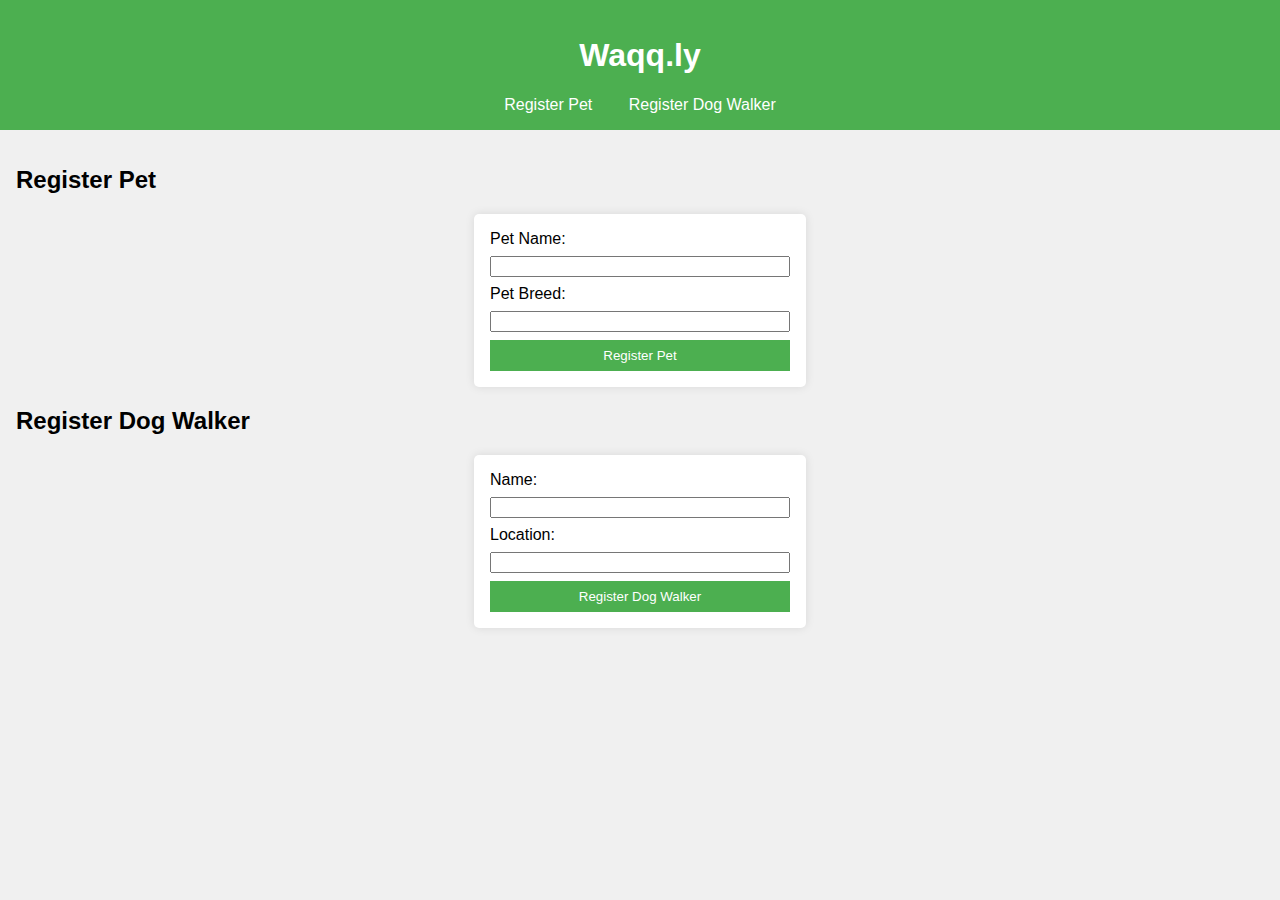
==== views/index.html @ 412206e3 "dogs" ====
<!DOCTYPE html>
<html lang="en">
<head>
    <meta charset="UTF-8">
    <meta name="viewport" content="width=device-width, initial-scale=1.0">
    <title>Waqq.ly - Find Dog Walkers</title>
    <link rel="stylesheet" href="styles/main.css">
</head>
<body>
    <header>
        <h1>Waqq.ly</h1>
        <nav>
            <a href="#register-pet">Register Pet</a>
            <a href="#register-dog-walker">Register Dog Walker</a>
        </nav>
    </header>
    <main>
        <section id="register-pet">
            <h2>Register Pet</h2>
            <form id="pet-form">
                <label for="pet-name">Pet Name:</label>
                <input type="text" id="pet-name" name="pet-name" required>
                <label for="pet-breed">Pet Breed:</label>
                <input type="text" id="pet-breed" name="pet-breed" required>
                <button type="submit">Register Pet</button>
            </form>
        </section>
        <section id="register-dog-walker">
            <h2>Register Dog Walker</h2>
            <form id="walker-form">
                <label for="walker-name">Name:</label>
                <input type="text" id="walker-name" name="walker-name" required>
                <label for="walker-location">Location:</label>
                <input type="text" id="walker-location" name="walker-location" required>
                <button type="submit">Register Dog Walker</button>
            </form>
        </section>
    </main>
    <script src="scripts/main.js"></script>
</body>
</html>
---- views/styles/main.css ----
body {
    font-family: Arial, sans-serif;
    margin: 0;
    padding: 0;
    background-color: #f0f0f0;
}

header {
    background-color: #4CAF50;
    color: white;
    padding: 1rem;
    text-align: center;
}

nav a {
    margin: 0 1rem;
    color: white;
    text-decoration: none;
}

main {
    padding: 1rem;
}

form {
    display: flex;
    flex-direction: column;
    max-width: 300px;
    margin: 1rem auto;
    padding: 1rem;
    background: white;
    border-radius: 5px;
    box-shadow: 0 0 10px rgba(0, 0, 0, 0.1);
}

label, input {
    margin-bottom: 0.5rem;
}

button {
    background-color: #4CAF50;
    color: white;
    border: none;
    padding: 0.5rem;
    cursor: pointer;
}
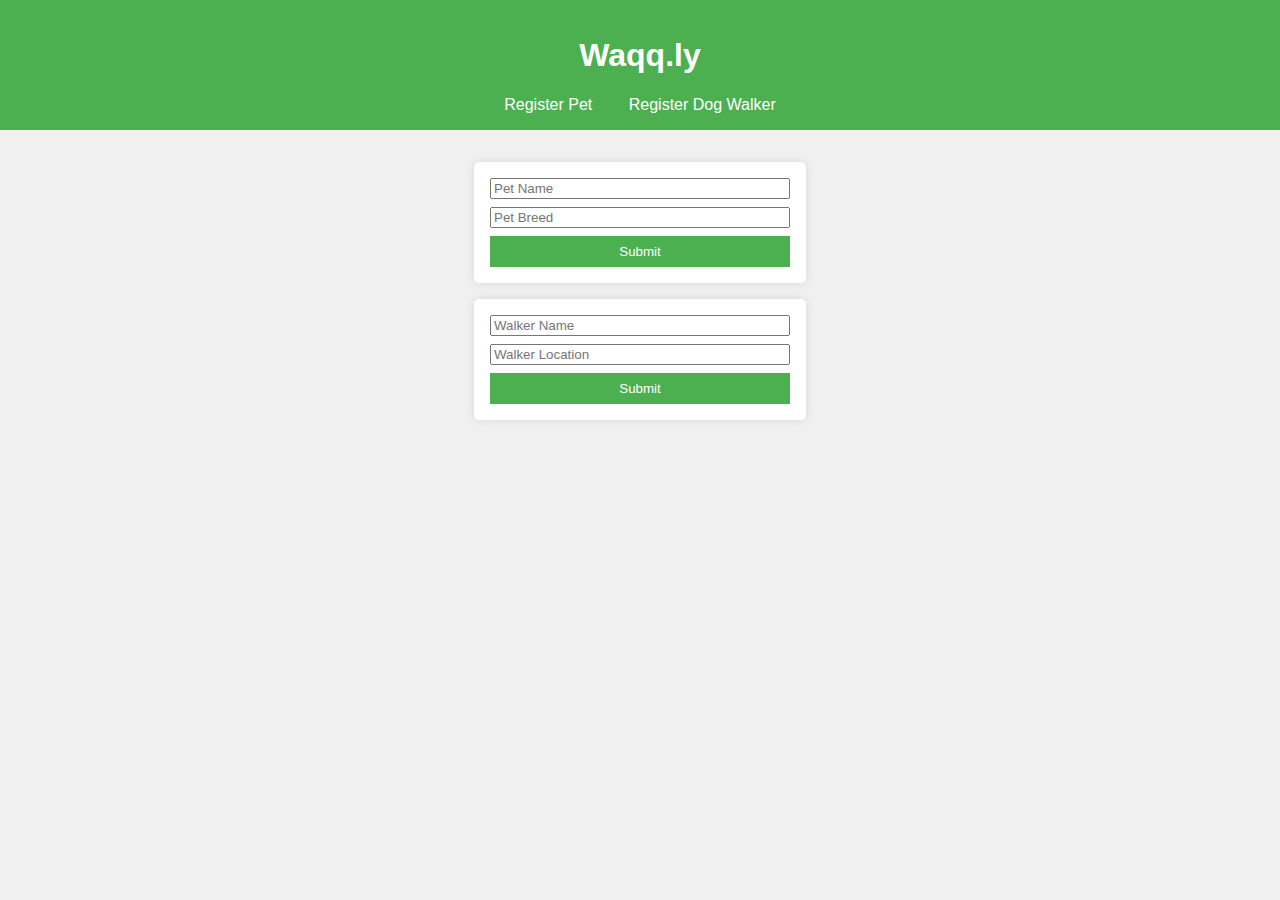
==== commit 819dc2b9: "database" ====
--- a/views/index.html
+++ b/views/index.html
@@ -16,24 +16,21 @@
     </header>
     <main>
         <section id="register-pet">
-            <h2>Register Pet</h2>
-            <form id="pet-form">
-                <label for="pet-name">Pet Name:</label>
-                <input type="text" id="pet-name" name="pet-name" required>
-                <label for="pet-breed">Pet Breed:</label>
-                <input type="text" id="pet-breed" name="pet-breed" required>
-                <button type="submit">Register Pet</button>
-            </form>
-        </section>
-        <section id="register-dog-walker">
-            <h2>Register Dog Walker</h2>
-            <form id="walker-form">
-                <label for="walker-name">Name:</label>
-                <input type="text" id="walker-name" name="walker-name" required>
-                <label for="walker-location">Location:</label>
-                <input type="text" id="walker-location" name="walker-location" required>
-                <button type="submit">Register Dog Walker</button>
-            </form>
+<!-- index.html -->
+<form id="pet-form">
+    <input type="text" id="pet-name" placeholder="Pet Name">
+    <input type="text" id="pet-breed" placeholder="Pet Breed">
+    <button type="submit">Submit</button>
+</form>
+
+<form id="walker-form">
+    <input type="text" id="walker-name" placeholder="Walker Name">
+    <input type="text" id="walker-location" placeholder="Walker Location">
+    <button type="submit">Submit</button>
+</form>
+
+<script src="main.js"></script>
+
         </section>
     </main>
     <script src="scripts/main.js"></script>
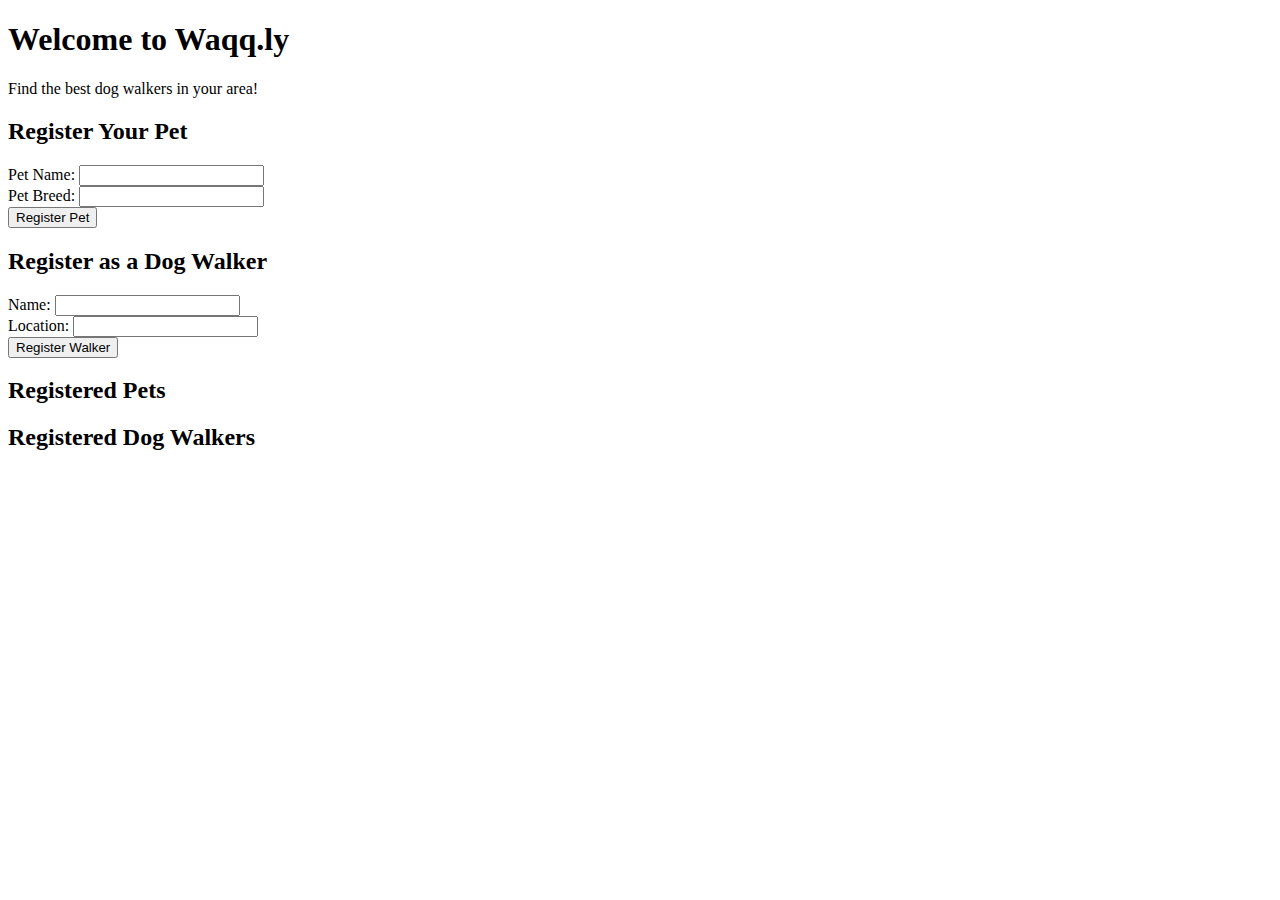
==== commit a425c0aa: "index" ====
--- a/views/index.html
+++ b/views/index.html
@@ -3,36 +3,55 @@
 <head>
     <meta charset="UTF-8">
     <meta name="viewport" content="width=device-width, initial-scale=1.0">
-    <title>Waqq.ly - Find Dog Walkers</title>
-    <link rel="stylesheet" href="styles/main.css">
+    <title>Waqq.ly Dog Walkers</title>
+    <link rel="stylesheet" href="main.css">
 </head>
 <body>
     <header>
-        <h1>Waqq.ly</h1>
-        <nav>
-            <a href="#register-pet">Register Pet</a>
-            <a href="#register-dog-walker">Register Dog Walker</a>
-        </nav>
+        <h1>Welcome to Waqq.ly</h1>
+        <p>Find the best dog walkers in your area!</p>
     </header>
-    <main>
-        <section id="register-pet">
-<!-- index.html -->
-<form id="pet-form">
-    <input type="text" id="pet-name" placeholder="Pet Name">
-    <input type="text" id="pet-breed" placeholder="Pet Breed">
-    <button type="submit">Submit</button>
-</form>
 
-<form id="walker-form">
-    <input type="text" id="walker-name" placeholder="Walker Name">
-    <input type="text" id="walker-location" placeholder="Walker Location">
-    <button type="submit">Submit</button>
-</form>
+    <section>
+        <h2>Register Your Pet</h2>
+        <form id="pet-form">
+            <label for="pet-name">Pet Name:</label>
+            <input type="text" id="pet-name" name="pet-name" required>
+            <br>
+            <label for="pet-breed">Pet Breed:</label>
+            <input type="text" id="pet-breed" name="pet-breed" required>
+            <br>
+            <button type="submit">Register Pet</button>
+        </form>
+    </section>
 
-<script src="main.js"></script>
+    <section>
+        <h2>Register as a Dog Walker</h2>
+        <form id="walker-form">
+            <label for="walker-name">Name:</label>
+            <input type="text" id="walker-name" name="walker-name" required>
+            <br>
+            <label for="walker-location">Location:</label>
+            <input type="text" id="walker-location" name="walker-location" required>
+            <br>
+            <button type="submit">Register Walker</button>
+        </form>
+    </section>
 
-        </section>
-    </main>
-    <script src="scripts/main.js"></script>
+    <section>
+        <h2>Registered Pets</h2>
+        <div id="pets-list">
+            <!-- Pets will be displayed here -->
+        </div>
+    </section>
+
+    <section>
+        <h2>Registered Dog Walkers</h2>
+        <div id="walkers-list">
+            <!-- Dog walkers will be displayed here -->
+        </div>
+    </section>
+
+    <script src="main.js"></script>
 </body>
 </html>
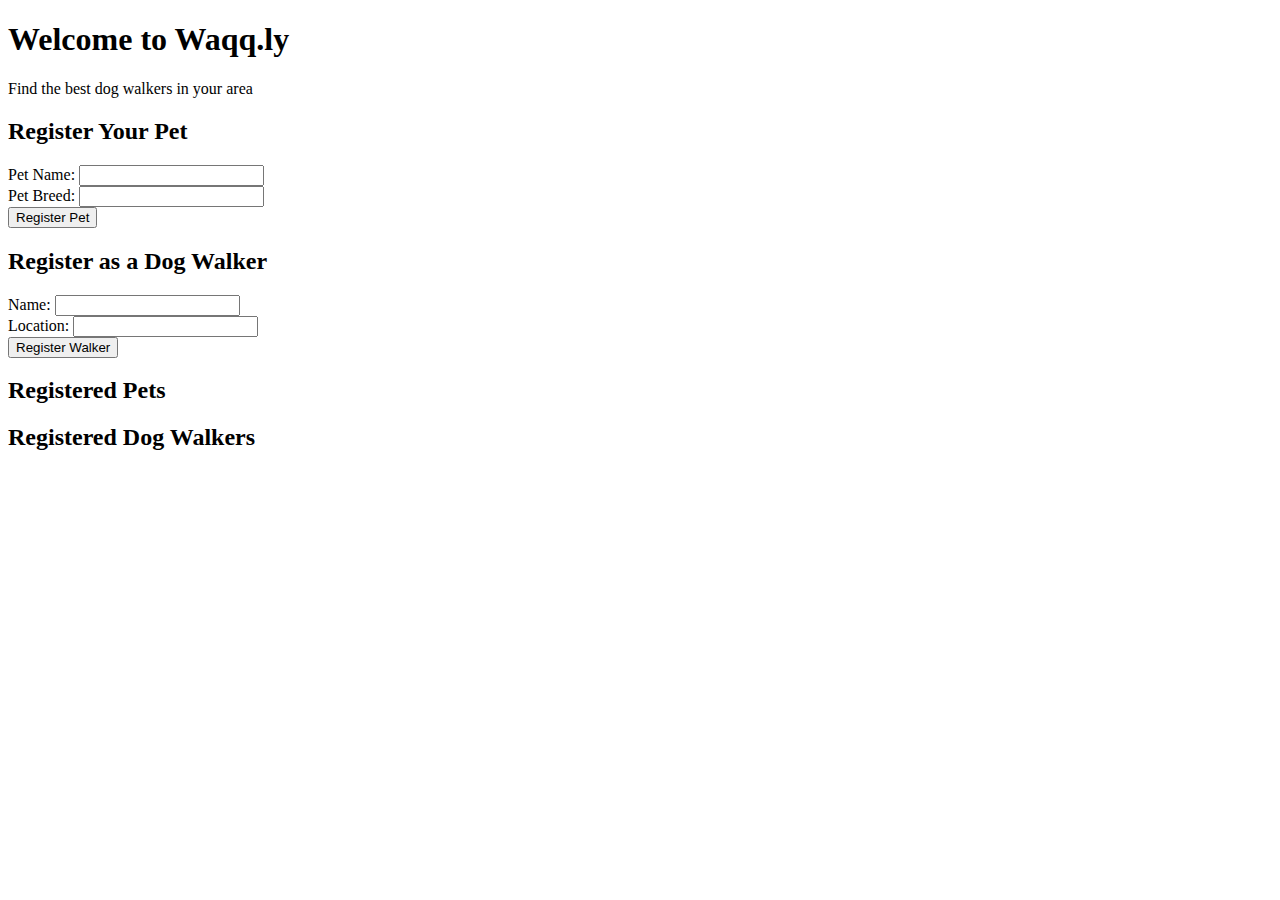
==== commit 0ee34dc7: "index" ====
--- a/views/index.html
+++ b/views/index.html
@@ -7,50 +7,58 @@
     <link rel="stylesheet" href="main.css">
 </head>
 <body>
-    <header>
-        <h1>Welcome to Waqq.ly</h1>
-        <p>Find the best dog walkers in your area!</p>
+    <header id="main-header">
+        <div class="container">
+            <h1>Welcome to Waqq.ly</h1>
+            <p>Find the best dog walkers in your area</p>
+        </div>
     </header>
 
-    <section>
-        <h2>Register Your Pet</h2>
-        <form id="pet-form">
-            <label for="pet-name">Pet Name:</label>
-            <input type="text" id="pet-name" name="pet-name" required>
-            <br>
-            <label for="pet-breed">Pet Breed:</label>
-            <input type="text" id="pet-breed" name="pet-breed" required>
-            <br>
-            <button type="submit">Register Pet</button>
-        </form>
-    </section>
+    <div class="container">
+        <section>
+            <h2>Register Your Pet</h2>
+            <form id="pet-form">
+                <div>
+                    <label for="pet-name">Pet Name:</label>
+                    <input type="text" id="pet-name" name="pet-name" required>
+                </div>
+                <div>
+                    <label for="pet-breed">Pet Breed:</label>
+                    <input type="text" id="pet-breed" name="pet-breed" required>
+                </div>
+                <button type="submit">Register Pet</button>
+            </form>
+        </section>
 
-    <section>
-        <h2>Register as a Dog Walker</h2>
-        <form id="walker-form">
-            <label for="walker-name">Name:</label>
-            <input type="text" id="walker-name" name="walker-name" required>
-            <br>
-            <label for="walker-location">Location:</label>
-            <input type="text" id="walker-location" name="walker-location" required>
-            <br>
-            <button type="submit">Register Walker</button>
-        </form>
-    </section>
+        <section>
+            <h2>Register as a Dog Walker</h2>
+            <form id="walker-form">
+                <div>
+                    <label for="walker-name">Name:</label>
+                    <input type="text" id="walker-name" name="walker-name" required>
+                </div>
+                <div>
+                    <label for="walker-location">Location:</label>
+                    <input type="text" id="walker-location" name="walker-location" required>
+                </div>
+                <button type="submit">Register Walker</button>
+            </form>
+        </section>
 
-    <section>
-        <h2>Registered Pets</h2>
-        <div id="pets-list">
-            <!-- Pets will be displayed here -->
-        </div>
-    </section>
+        <section id="pet-results">
+            <h2>Registered Pets</h2>
+            <ul id="pets-list">
+                <!-- Pets will be displayed here -->
+            </ul>
+        </section>
 
-    <section>
-        <h2>Registered Dog Walkers</h2>
-        <div id="walkers-list">
-            <!-- Dog walkers will be displayed here -->
-        </div>
-    </section>
+        <section id="walker-results">
+            <h2>Registered Dog Walkers</h2>
+            <ul id="walkers-list">
+                <!-- Dog walkers will be displayed here -->
+            </ul>
+        </section>
+    </div>
 
     <script src="main.js"></script>
 </body>
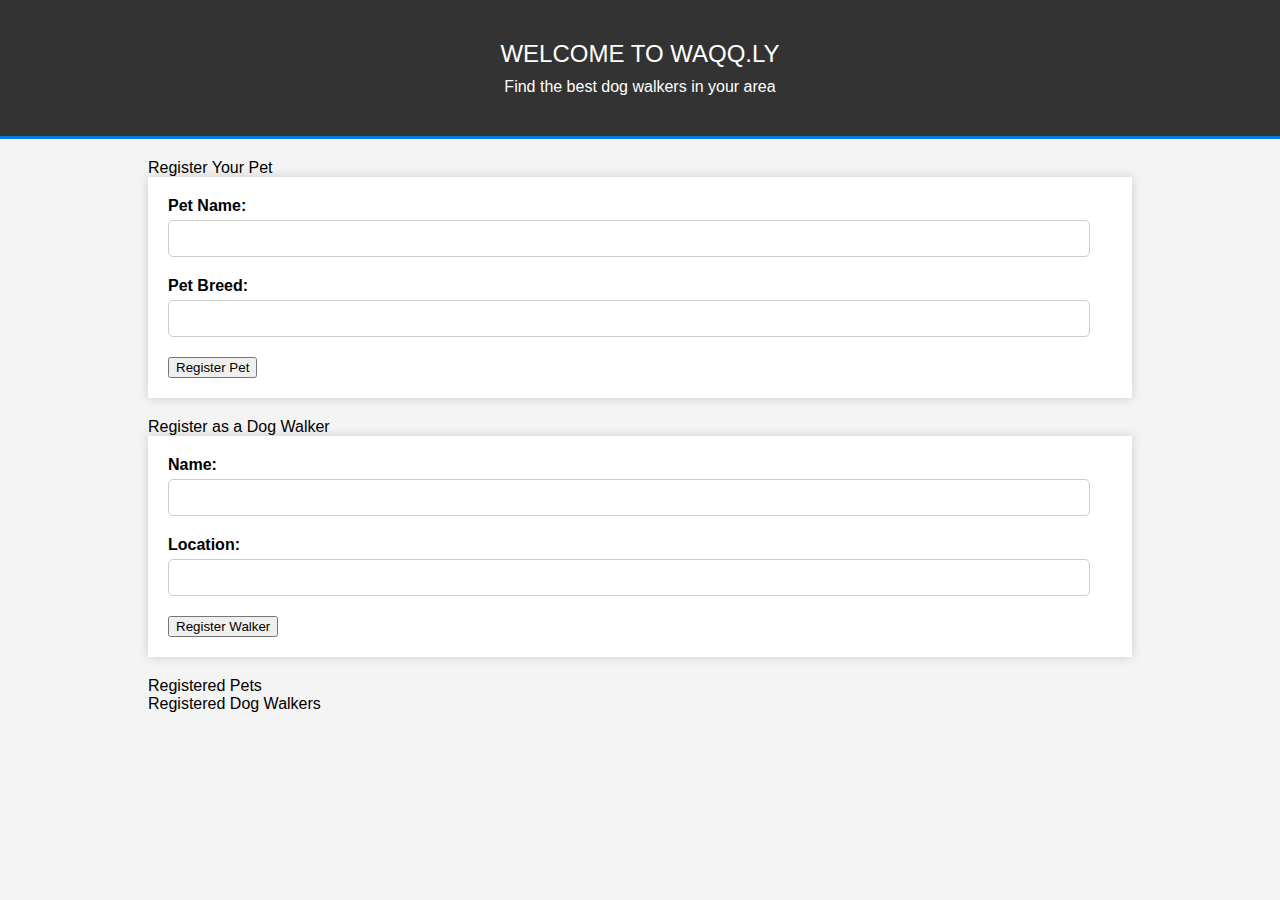
==== commit 81e32788: "css" ====
--- a/views/index.html
+++ b/views/index.html
@@ -4,7 +4,7 @@
     <meta charset="UTF-8">
     <meta name="viewport" content="width=device-width, initial-scale=1.0">
     <title>Waqq.ly Dog Walkers</title>
-    <link rel="stylesheet" href="main.css">
+    <link rel="stylesheet" href="styles/main.css">
 </head>
 <body>
     <header id="main-header">
--- a/views/styles/main.css
+++ b/views/styles/main.css
@@ -0,0 +1,116 @@
+/* Reset default browser styles */
+html, body, div, span, applet, object, iframe,
+h1, h2, h3, h4, h5, h6, p, blockquote, pre,
+a, abbr, acronym, address, big, cite, code,
+del, dfn, em, img, ins, kbd, q, s, samp,
+small, strike, strong, sub, sup, tt, var,
+b, u, i, center,
+dl, dt, dd, ol, ul, li,
+fieldset, form, label, legend,
+table, caption, tbody, tfoot, thead, tr, th, td,
+article, aside, canvas, details, embed, 
+figure, figcaption, footer, header, hgroup, 
+menu, nav, output, ruby, section, summary,
+time, mark, audio, video {
+    margin: 0;
+    padding: 0;
+    border: 0;
+    font-size: 100%;
+    font: inherit;
+    vertical-align: baseline;
+}
+
+/* Box sizing border-box for easier layout */
+* {
+    box-sizing: border-box;
+}
+
+/* Default font and background */
+body {
+    font-family: Arial, sans-serif;
+    background-color: #f4f4f4;
+}
+
+/* Container for layout */
+.container {
+    width: 80%;
+    margin: auto;
+    padding: 20px;
+}
+
+/* Header styles */
+#main-header {
+    background-color: #333;
+    color: #fff;
+    padding: 20px;
+    text-align: center;
+    border-bottom: #0779e4 3px solid;
+}
+
+#main-header h1 {
+    font-size: 24px;
+    text-transform: uppercase;
+    margin-bottom: 10px;
+}
+
+/* Form styles */
+form {
+    background: #fff;
+    padding: 20px;
+    margin-bottom: 20px;
+    box-shadow: 0 0 10px 0 #ccc;
+}
+
+form div {
+    margin-bottom: 20px;
+}
+
+form div label {
+    display: block;
+    margin-bottom: 5px;
+    font-weight: bold;
+}
+
+form div input[type="text"] {
+    width: calc(100% - 22px); /* Adjust for padding */
+    padding: 10px;
+    border: 1px solid #ccc;
+    border-radius: 5px;
+}
+
+form div button[type="submit"] {
+    background: #0779e4;
+    color: #fff;
+    padding: 10px 20px;
+    border: 0;
+    border-radius: 5px;
+    cursor: pointer;
+    font-size: 16px;
+}
+
+form div button[type="submit"]:hover {
+    background: #055ab7;
+}
+
+/* Results section styles */
+#results {
+    background: #fff;
+    padding: 20px;
+    margin-bottom: 20px;
+    box-shadow: 0 0 10px 0 #ccc;
+}
+
+#results h2 {
+    margin-top: 0;
+    margin-bottom: 10px;
+}
+
+#results ul {
+    list-style: none;
+    padding: 0;
+}
+
+#results ul li {
+    padding: 10px;
+    border-bottom: 1px #ccc solid;
+}
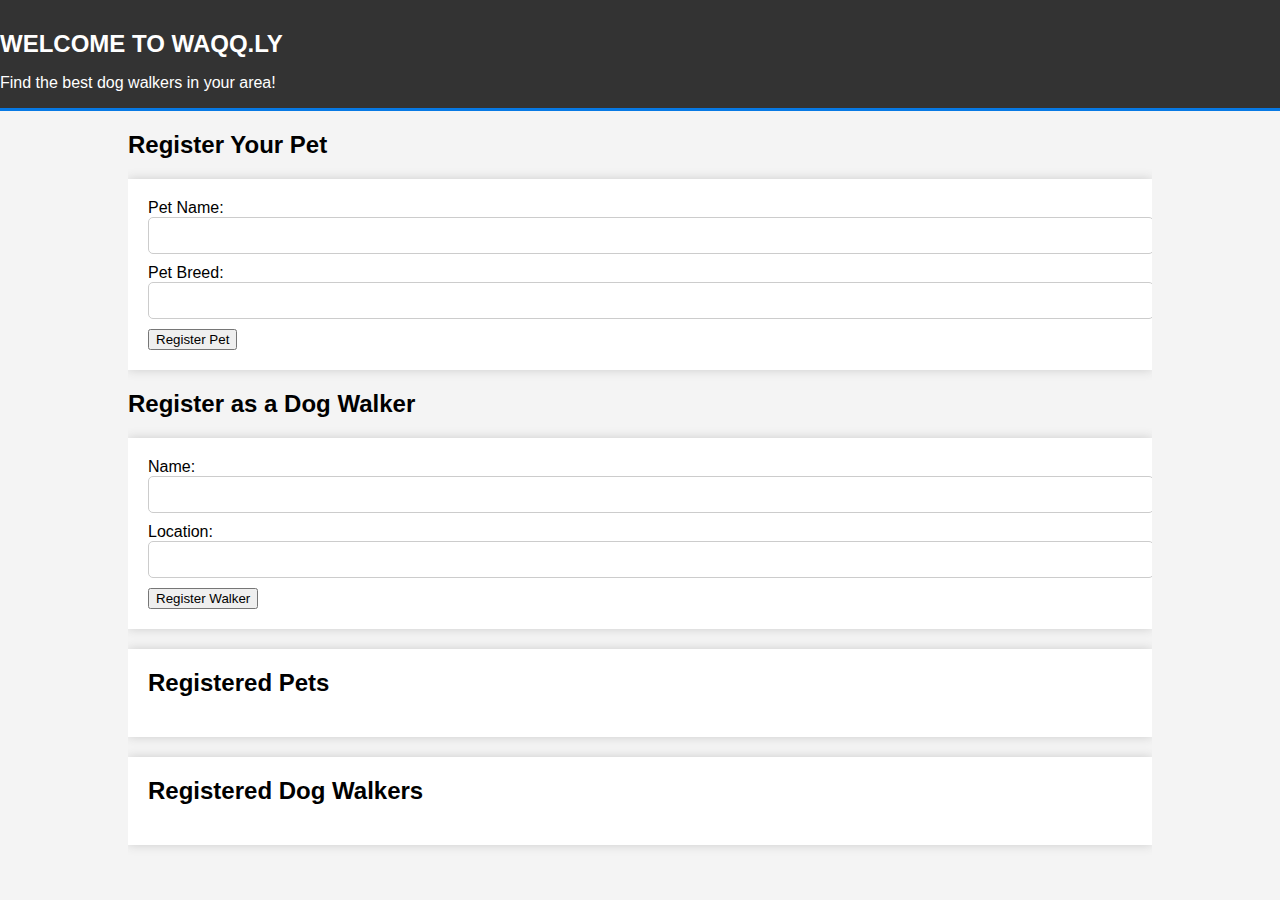
==== commit e866ceb5: "update" ====
--- a/views/index.html
+++ b/views/index.html
@@ -8,10 +8,8 @@
 </head>
 <body>
     <header id="main-header">
-        <div class="container">
-            <h1>Welcome to Waqq.ly</h1>
-            <p>Find the best dog walkers in your area</p>
-        </div>
+        <h1>Welcome to Waqq.ly</h1>
+        <p>Find the best dog walkers in your area!</p>
     </header>
 
     <div class="container">
@@ -55,11 +53,11 @@
         <section id="walker-results">
             <h2>Registered Dog Walkers</h2>
             <ul id="walkers-list">
-                <!-- Dog walkers will be displayed here -->
+                <!-- Walkers will be displayed here -->
             </ul>
         </section>
     </div>
 
-    <script src="main.js"></script>
+    <script src="scripts/main.js"></script>
 </body>
 </html>
--- a/views/styles/main.css
+++ b/views/styles/main.css
@@ -1,78 +1,51 @@
-/* Reset default browser styles */
-html, body, div, span, applet, object, iframe,
-h1, h2, h3, h4, h5, h6, p, blockquote, pre,
-a, abbr, acronym, address, big, cite, code,
-del, dfn, em, img, ins, kbd, q, s, samp,
-small, strike, strong, sub, sup, tt, var,
-b, u, i, center,
-dl, dt, dd, ol, ul, li,
-fieldset, form, label, legend,
-table, caption, tbody, tfoot, thead, tr, th, td,
-article, aside, canvas, details, embed, 
-figure, figcaption, footer, header, hgroup, 
-menu, nav, output, ruby, section, summary,
-time, mark, audio, video {
-    margin: 0;
-    padding: 0;
-    border: 0;
-    font-size: 100%;
-    font: inherit;
-    vertical-align: baseline;
-}
-
-/* Box sizing border-box for easier layout */
-* {
-    box-sizing: border-box;
-}
-
-/* Default font and background */
 body {
     font-family: Arial, sans-serif;
     background-color: #f4f4f4;
+    margin: 0;
+    padding: 0;
 }
 
-/* Container for layout */
 .container {
     width: 80%;
     margin: auto;
-    padding: 20px;
+    overflow: hidden;
 }
 
-/* Header styles */
 #main-header {
     background-color: #333;
     color: #fff;
-    padding: 20px;
-    text-align: center;
+    padding-top: 30px;
+    min-height: 70px;
     border-bottom: #0779e4 3px solid;
 }
 
+#main-header .container {
+    text-align: center;
+}
+
 #main-header h1 {
+    margin: 0;
     font-size: 24px;
     text-transform: uppercase;
-    margin-bottom: 10px;
 }
 
-/* Form styles */
 form {
     background: #fff;
     padding: 20px;
-    margin-bottom: 20px;
+    margin: 20px 0;
     box-shadow: 0 0 10px 0 #ccc;
 }
 
 form div {
-    margin-bottom: 20px;
+    margin-bottom: 10px;
 }
 
 form div label {
     display: block;
-    margin-bottom: 5px;
-    font-weight: bold;
 }
 
 form div input[type="text"] {
-    width: calc(100% - 22px); /* Adjust for padding */
+    width: 100%;
     padding: 10px;
     border: 1px solid #ccc;
     border-radius: 5px;
@@ -81,36 +54,33 @@
 form div button[type="submit"] {
     background: #0779e4;
     color: #fff;
-    padding: 10px 20px;
+    padding: 10px;
     border: 0;
     border-radius: 5px;
     cursor: pointer;
-    font-size: 16px;
 }
 
 form div button[type="submit"]:hover {
     background: #055ab7;
 }
 
-/* Results section styles */
-#results {
+#pet-results, #walker-results {
+    margin: 20px 0;
+    padding: 20px;
     background: #fff;
-    padding: 20px;
-    margin-bottom: 20px;
     box-shadow: 0 0 10px 0 #ccc;
 }
 
-#results h2 {
+#pet-results h2, #walker-results h2 {
     margin-top: 0;
-    margin-bottom: 10px;
 }
 
-#results ul {
+#pets-list, #walkers-list {
     list-style: none;
     padding: 0;
 }
 
-#results ul li {
+#pets-list li, #walkers-list li {
     padding: 10px;
     border-bottom: 1px #ccc solid;
 }
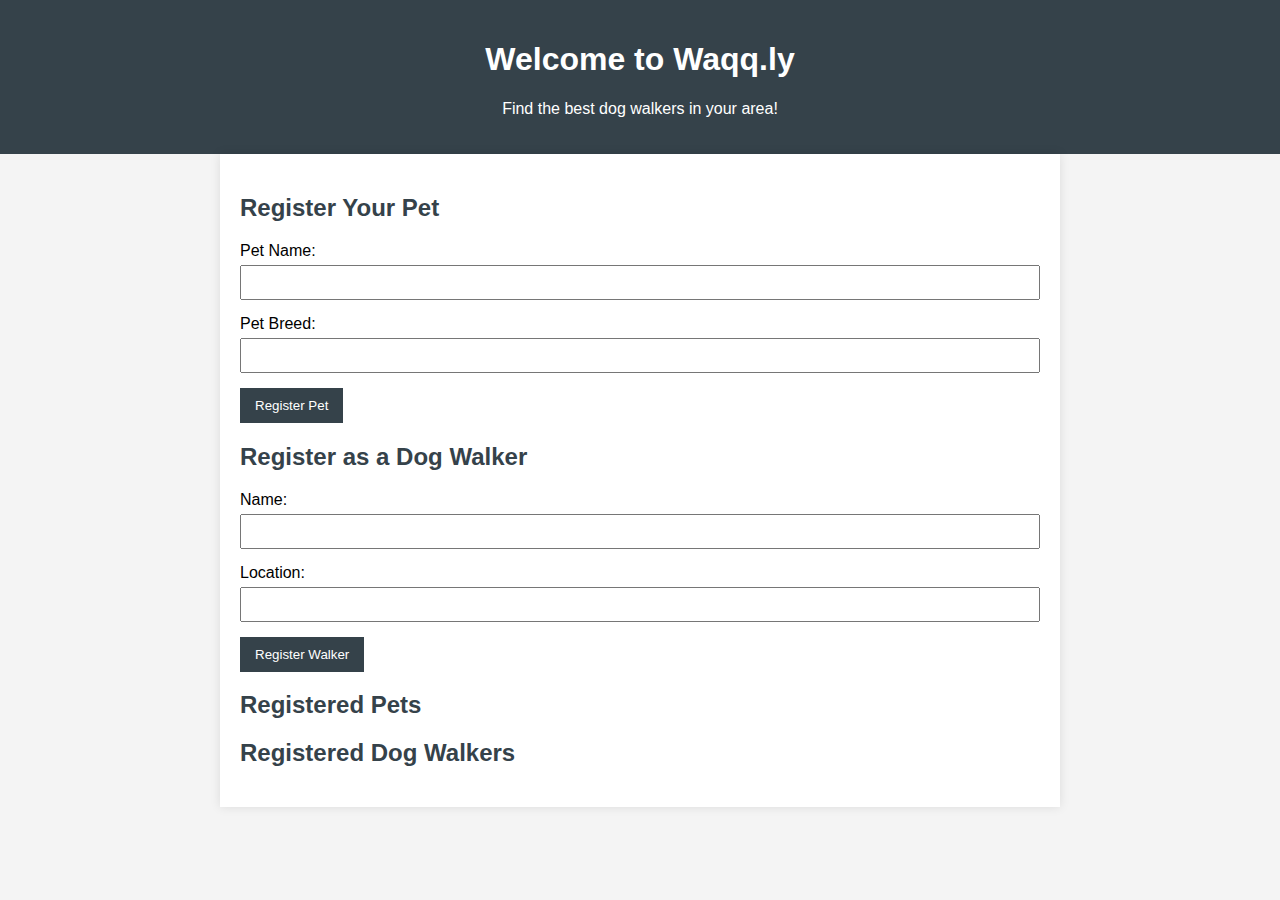
==== commit 9c36f60f: "update" ====
--- a/views/index.html
+++ b/views/index.html
@@ -43,18 +43,14 @@
             </form>
         </section>
 
-        <section id="pet-results">
+        <section>
             <h2>Registered Pets</h2>
-            <ul id="pets-list">
-                <!-- Pets will be displayed here -->
-            </ul>
+            <ul id="pets-list"></ul>
         </section>
 
-        <section id="walker-results">
+        <section>
             <h2>Registered Dog Walkers</h2>
-            <ul id="walkers-list">
-                <!-- Walkers will be displayed here -->
-            </ul>
+            <ul id="walkers-list"></ul>
         </section>
     </div>
 
--- a/views/styles/main.css
+++ b/views/styles/main.css
@@ -1,86 +1,64 @@
 body {
     font-family: Arial, sans-serif;
+    margin: 0;
+    padding: 0;
     background-color: #f4f4f4;
-    margin: 0;
+}
+
+#main-header {
+    background-color: #35424a;
+    color: #ffffff;
+    padding: 20px 0;
+    text-align: center;
+}
+
+.container {
+    padding: 20px;
+    max-width: 800px;
+    margin: auto;
+    background: #fff;
+    box-shadow: 0 0 10px rgba(0, 0, 0, 0.1);
+}
+
+h2 {
+    color: #35424a;
+}
+
+form div {
+    margin-bottom: 15px;
+}
+
+label {
+    display: block;
+    margin-bottom: 5px;
+}
+
+input[type="text"] {
+    width: 100%;
+    padding: 8px;
+    box-sizing: border-box;
+}
+
+button {
+    background-color: #35424a;
+    color: white;
+    padding: 10px 15px;
+    border: none;
+    cursor: pointer;
+}
+
+button:hover {
+    background-color: #1a202c;
+}
+
+ul {
+    list-style-type: none;
     padding: 0;
 }
 
-.container {
-    width: 80%;
-    margin: auto;
-    overflow: hidden;
+ul li {
+    background: #f4f4f4;
+    margin: 5px 0;
+    padding: 10px;
+    border: #ddd 1px solid;
 }
-
-#main-header {
-    background-color: #333;
-    color: #fff;
-    padding-top: 30px;
-    min-height: 70px;
-    border-bottom: #0779e4 3px solid;
-}
-
-#main-header .container {
-    text-align: center;
-}
-
-#main-header h1 {
-    margin: 0;
-    font-size: 24px;
-    text-transform: uppercase;
-}
-
-form {
-    background: #fff;
-    padding: 20px;
-    margin: 20px 0;
-    box-shadow: 0 0 10px 0 #ccc;
-}
-
-form div {
-    margin-bottom: 10px;
-}
-
-form div label {
-    display: block;
-}
-
-form div input[type="text"] {
-    width: 100%;
-    padding: 10px;
-    border: 1px solid #ccc;
-    border-radius: 5px;
-}
-
-form div button[type="submit"] {
-    background: #0779e4;
-    color: #fff;
-    padding: 10px;
-    border: 0;
-    border-radius: 5px;
-    cursor: pointer;
-}
-
-form div button[type="submit"]:hover {
-    background: #055ab7;
-}
-
-#pet-results, #walker-results {
-    margin: 20px 0;
-    padding: 20px;
-    background: #fff;
-    box-shadow: 0 0 10px 0 #ccc;
-}
-
-#pet-results h2, #walker-results h2 {
-    margin-top: 0;
-}
-
-#pets-list, #walkers-list {
-    list-style: none;
-    padding: 0;
-}
-
-#pets-list li, #walkers-list li {
-    padding: 10px;
-    border-bottom: 1px #ccc solid;
-}
